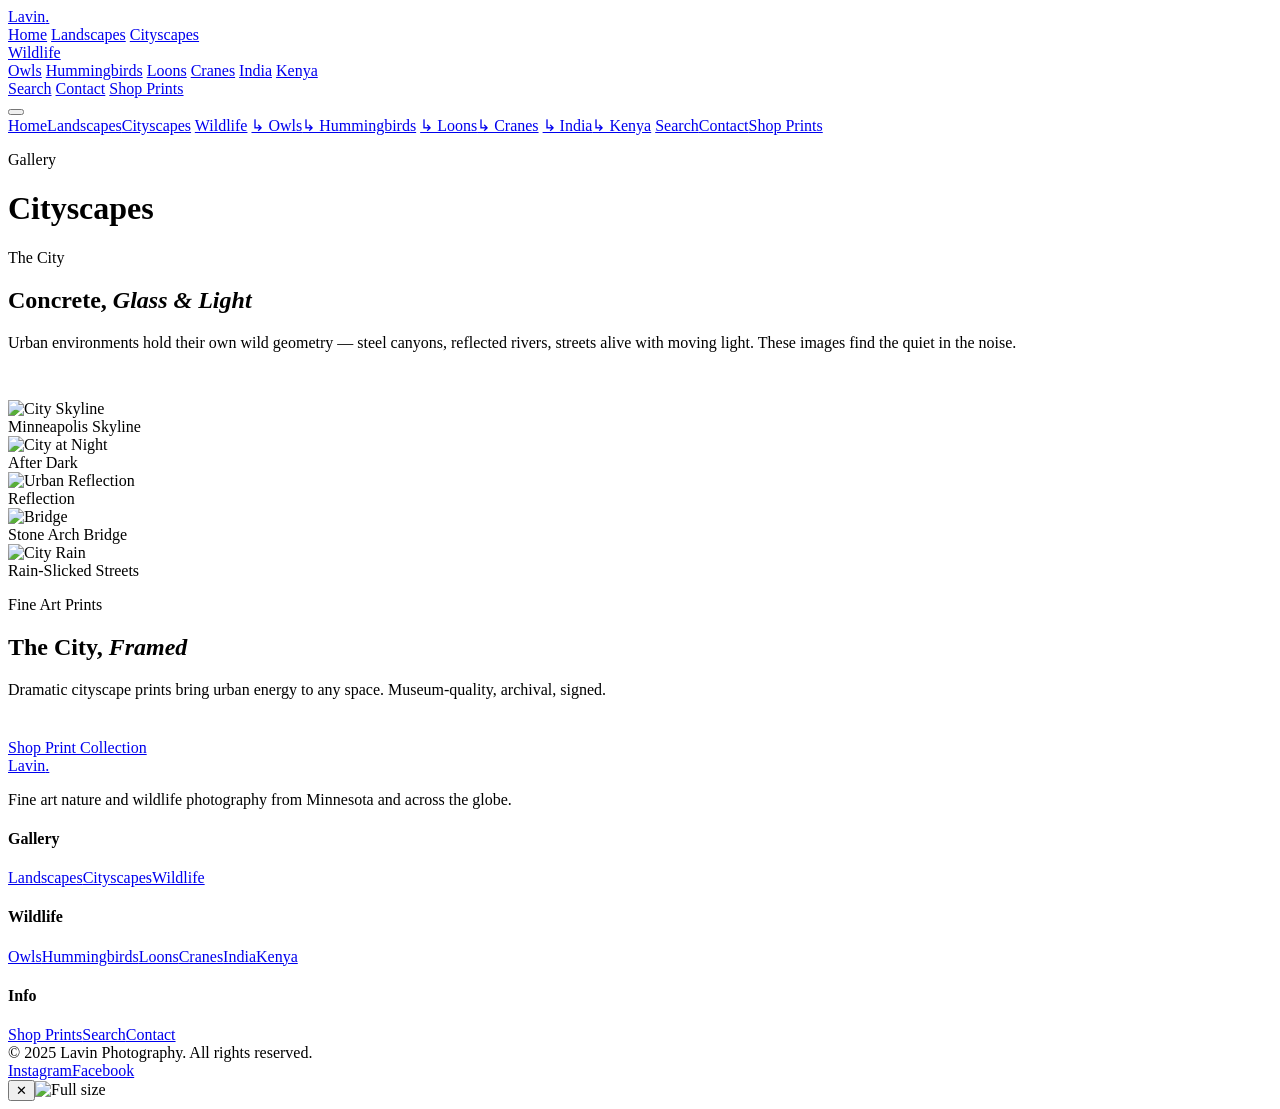
==== cityscapes.html @ 5a4e7e07 "Add files via upload" ====
<!DOCTYPE html>
<html lang="en">
<head>
  <meta charset="UTF-8" />
  <meta name="viewport" content="width=device-width, initial-scale=1.0" />
  <title>Cityscapes — Lavin Photography</title>
  <link rel="stylesheet" href="css/style.css" />
</head>
<body>
<header>
  <a class="logo" href="index.html">Lavin<span>.</span></a>
  <nav>
    <a href="index.html">Home</a>
    <a href="landscapes.html">Landscapes</a>
    <a href="cityscapes.html" class="active">Cityscapes</a>
    <div class="nav-dropdown">
      <a href="wildlife.html">Wildlife</a>
      <div class="dropdown-menu">
        <a href="wildlife.html#owls">Owls</a>
        <a href="wildlife.html#hummingbirds">Hummingbirds</a>
        <a href="wildlife.html#loons">Loons</a>
        <a href="wildlife.html#cranes">Cranes</a>
        <a href="wildlife.html#india">India</a>
        <a href="wildlife.html#kenya">Kenya</a>
      </div>
    </div>
    <a href="search.html">Search</a>
    <a href="contact.html">Contact</a>
    <a href="prints.html" class="nav-cta">Shop Prints</a>
  </nav>
  <button class="hamburger" aria-label="Menu"><span></span><span></span><span></span></button>
</header>
<div class="mobile-menu">
  <a href="index.html">Home</a><a href="landscapes.html">Landscapes</a><a href="cityscapes.html">Cityscapes</a>
  <a href="wildlife.html">Wildlife</a>
  <a class="mobile-sub" href="wildlife.html#owls">↳ Owls</a><a class="mobile-sub" href="wildlife.html#hummingbirds">↳ Hummingbirds</a>
  <a class="mobile-sub" href="wildlife.html#loons">↳ Loons</a><a class="mobile-sub" href="wildlife.html#cranes">↳ Cranes</a>
  <a class="mobile-sub" href="wildlife.html#india">↳ India</a><a class="mobile-sub" href="wildlife.html#kenya">↳ Kenya</a>
  <a href="search.html">Search</a><a href="contact.html">Contact</a><a href="prints.html">Shop Prints</a>
</div>

<div class="page-hero" style="margin-top: var(--nav-height);">
  <div class="page-hero-bg" style="background-image: url('https://images.unsplash.com/photo-1477959858617-67f85cf4f1df?w=1600&q=80');"></div>
  <div class="page-hero-overlay"></div>
  <div class="page-hero-content">
    <p class="section-label" style="margin-bottom:0.5rem;">Gallery</p>
    <h1>Cityscapes</h1>
  </div>
</div>

<section class="section">
  <div class="section-inner">
    <p class="section-label reveal">The City</p>
    <h2 class="section-title reveal">Concrete, <em>Glass &amp; Light</em></h2>
    <div class="divider reveal"></div>
    <p class="section-desc reveal">Urban environments hold their own wild geometry — steel canyons, reflected rivers, streets alive with moving light. These images find the quiet in the noise.</p>

    <div class="gallery-grid reveal" style="margin-top:3rem;">
      <div class="item" data-lightbox="https://images.unsplash.com/photo-1477959858617-67f85cf4f1df?w=1400&q=85" style="cursor:pointer;">
        <img src="https://images.unsplash.com/photo-1477959858617-67f85cf4f1df?w=900&q=80" alt="City Skyline" loading="lazy" />
        <div class="item-label">Minneapolis Skyline</div>
      </div>
      <div class="item" data-lightbox="https://images.unsplash.com/photo-1486325212027-8081e485255e?w=1200&q=85" style="cursor:pointer;">
        <img src="https://images.unsplash.com/photo-1486325212027-8081e485255e?w=600&q=80" alt="City at Night" loading="lazy" />
        <div class="item-label">After Dark</div>
      </div>
      <div class="item" data-lightbox="https://images.unsplash.com/photo-1444723121867-7a241cacace9?w=1200&q=85" style="cursor:pointer;">
        <img src="https://images.unsplash.com/photo-1444723121867-7a241cacace9?w=600&q=80" alt="Urban Reflection" loading="lazy" />
        <div class="item-label">Reflection</div>
      </div>
      <div class="item" data-lightbox="https://images.unsplash.com/photo-1480714378408-67cf0d13bc1b?w=1200&q=85" style="cursor:pointer;">
        <img src="https://images.unsplash.com/photo-1480714378408-67cf0d13bc1b?w=600&q=80" alt="Bridge" loading="lazy" />
        <div class="item-label">Stone Arch Bridge</div>
      </div>
      <div class="item" data-lightbox="https://images.unsplash.com/photo-1514565131-fce0801e6785?w=1200&q=85" style="cursor:pointer;">
        <img src="https://images.unsplash.com/photo-1514565131-fce0801e6785?w=600&q=80" alt="City Rain" loading="lazy" />
        <div class="item-label">Rain-Slicked Streets</div>
      </div>
    </div>
  </div>
</section>

<section class="prints-banner">
  <p class="section-label">Fine Art Prints</p>
  <h2 class="section-title">The City, <em>Framed</em></h2>
  <p class="section-desc">Dramatic cityscape prints bring urban energy to any space. Museum-quality, archival, signed.</p>
  <div style="height:1.5rem;"></div>
  <a href="prints.html" class="btn-primary">Shop Print Collection</a>
</section>

<footer>
  <div class="footer-inner">
    <div class="footer-brand"><a class="logo" href="index.html">Lavin<span>.</span></a><p>Fine art nature and wildlife photography from Minnesota and across the globe.</p></div>
    <div class="footer-col"><h4>Gallery</h4><a href="landscapes.html">Landscapes</a><a href="cityscapes.html">Cityscapes</a><a href="wildlife.html">Wildlife</a></div>
    <div class="footer-col"><h4>Wildlife</h4><a href="wildlife.html#owls">Owls</a><a href="wildlife.html#hummingbirds">Hummingbirds</a><a href="wildlife.html#loons">Loons</a><a href="wildlife.html#cranes">Cranes</a><a href="wildlife.html#india">India</a><a href="wildlife.html#kenya">Kenya</a></div>
    <div class="footer-col"><h4>Info</h4><a href="prints.html">Shop Prints</a><a href="search.html">Search</a><a href="contact.html">Contact</a></div>
  </div>
  <div class="footer-bottom"><span>© 2025 Lavin Photography. All rights reserved.</span><div class="social-links"><a href="https://www.instagram.com" target="_blank" rel="noopener">Instagram</a><a href="https://www.facebook.com" target="_blank" rel="noopener">Facebook</a></div></div>
</footer>
<div class="lightbox-overlay"><button class="lightbox-close" aria-label="Close">✕</button><img src="" alt="Full size" /></div>
<script src="js/main.js"></script>
</body>
</html>
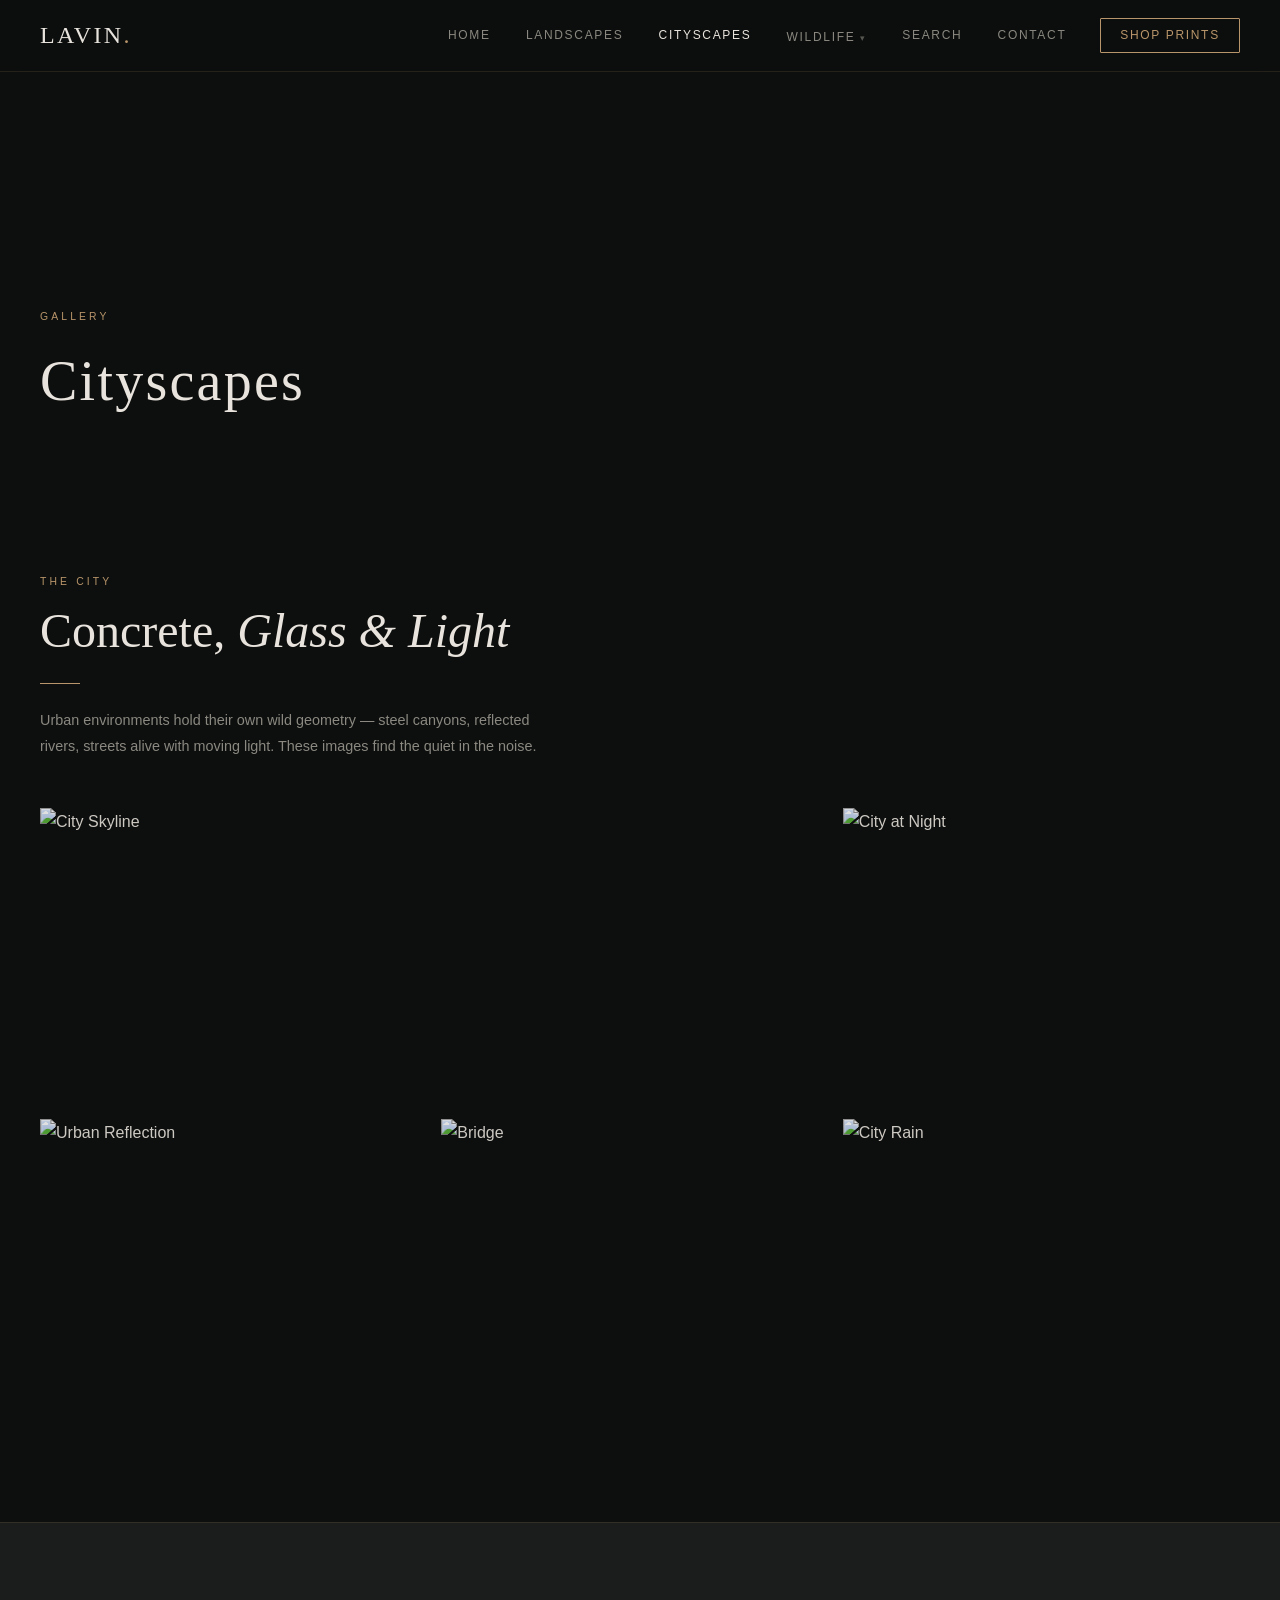
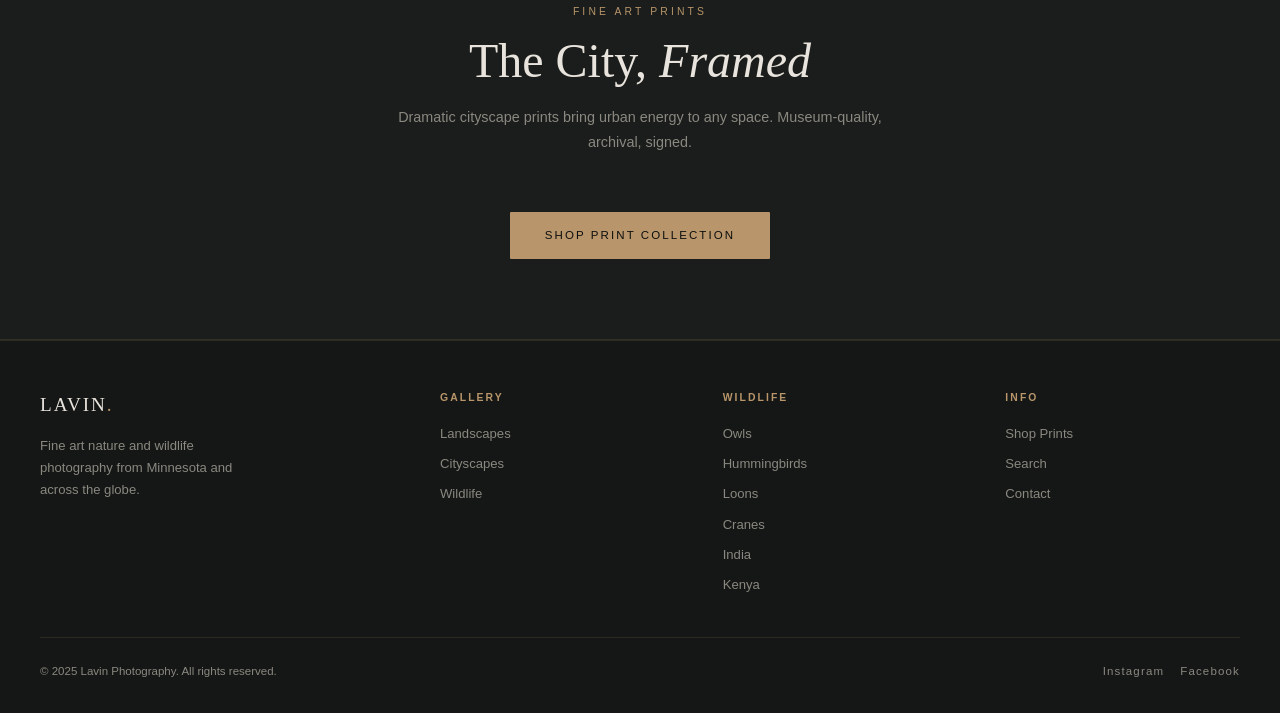
==== commit 086c796c: "Add files via upload" ====
--- a/cityscapes.html
+++ b/cityscapes.html
@@ -59,22 +59,27 @@
       <div class="item" data-lightbox="https://images.unsplash.com/photo-1477959858617-67f85cf4f1df?w=1400&q=85" style="cursor:pointer;">
         <img src="https://images.unsplash.com/photo-1477959858617-67f85cf4f1df?w=900&q=80" alt="City Skyline" loading="lazy" />
         <div class="item-label">Minneapolis Skyline</div>
+        <a class="buy-print-btn" href="contact.html?image=Minneapolis+Skyline">Buy This Print</a>
       </div>
       <div class="item" data-lightbox="https://images.unsplash.com/photo-1486325212027-8081e485255e?w=1200&q=85" style="cursor:pointer;">
         <img src="https://images.unsplash.com/photo-1486325212027-8081e485255e?w=600&q=80" alt="City at Night" loading="lazy" />
         <div class="item-label">After Dark</div>
+        <a class="buy-print-btn" href="contact.html?image=After+Dark">Buy This Print</a>
       </div>
       <div class="item" data-lightbox="https://images.unsplash.com/photo-1444723121867-7a241cacace9?w=1200&q=85" style="cursor:pointer;">
         <img src="https://images.unsplash.com/photo-1444723121867-7a241cacace9?w=600&q=80" alt="Urban Reflection" loading="lazy" />
         <div class="item-label">Reflection</div>
+        <a class="buy-print-btn" href="contact.html?image=Reflection">Buy This Print</a>
       </div>
       <div class="item" data-lightbox="https://images.unsplash.com/photo-1480714378408-67cf0d13bc1b?w=1200&q=85" style="cursor:pointer;">
         <img src="https://images.unsplash.com/photo-1480714378408-67cf0d13bc1b?w=600&q=80" alt="Bridge" loading="lazy" />
         <div class="item-label">Stone Arch Bridge</div>
+        <a class="buy-print-btn" href="contact.html?image=Stone+Arch+Bridge">Buy This Print</a>
       </div>
       <div class="item" data-lightbox="https://images.unsplash.com/photo-1514565131-fce0801e6785?w=1200&q=85" style="cursor:pointer;">
         <img src="https://images.unsplash.com/photo-1514565131-fce0801e6785?w=600&q=80" alt="City Rain" loading="lazy" />
         <div class="item-label">Rain-Slicked Streets</div>
+        <a class="buy-print-btn" href="contact.html?image=Rain-Slicked+Streets">Buy This Print</a>
       </div>
     </div>
   </div>
--- a/css/style.css
+++ b/css/style.css
@@ -0,0 +1,655 @@
+@import url('https://fonts.googleapis.com/css2?family=Cormorant+Garamond:ital,wght@0,300;0,400;0,600;1,300;1,400&family=Jost:wght@200;300;400;500&display=swap');
+
+*, *::before, *::after { box-sizing: border-box; margin: 0; padding: 0; }
+
+:root {
+  --bg: #0d0f0e;
+  --bg-surface: #141715;
+  --bg-card: #1a1d1b;
+  --text-primary: #e8e3dc;
+  --text-muted: #8a8880;
+  --accent: #b8956a;
+  --accent-light: #d4b48a;
+  --border: rgba(184,149,106,0.15);
+  --border-hover: rgba(184,149,106,0.35);
+  --nav-height: 72px;
+}
+
+html { scroll-behavior: smooth; }
+
+body {
+  font-family: 'Jost', sans-serif;
+  background: var(--bg);
+  color: var(--text-primary);
+  font-weight: 300;
+  font-size: 16px;
+  line-height: 1.7;
+  overflow-x: hidden;
+}
+
+/* ── HEADER ─────────────────────────────────────────────── */
+header {
+  position: fixed;
+  top: 0; left: 0; right: 0;
+  height: var(--nav-height);
+  z-index: 100;
+  display: flex;
+  align-items: center;
+  justify-content: space-between;
+  padding: 0 2.5rem;
+  background: rgba(13,15,14,0.92);
+  backdrop-filter: blur(12px);
+  border-bottom: 1px solid var(--border);
+  transition: background 0.3s;
+}
+
+.logo {
+  font-family: 'Cormorant Garamond', serif;
+  font-weight: 300;
+  font-size: 1.5rem;
+  letter-spacing: 0.1em;
+  color: var(--text-primary);
+  text-decoration: none;
+  text-transform: uppercase;
+}
+.logo span { color: var(--accent); }
+
+nav { display: flex; align-items: center; gap: 0; }
+
+nav a {
+  font-size: 0.75rem;
+  font-weight: 400;
+  letter-spacing: 0.14em;
+  text-transform: uppercase;
+  color: var(--text-muted);
+  text-decoration: none;
+  padding: 0.5rem 1.1rem;
+  transition: color 0.2s;
+  position: relative;
+}
+nav a:hover, nav a.active { color: var(--text-primary); }
+
+.nav-dropdown { position: relative; }
+.nav-dropdown > a::after {
+  content: '▾';
+  font-size: 0.55rem;
+  margin-left: 5px;
+  opacity: 0.6;
+}
+.dropdown-menu {
+  position: absolute;
+  top: calc(100% + 12px);
+  left: 50%;
+  transform: translateX(-50%);
+  min-width: 160px;
+  background: var(--bg-surface);
+  border: 1px solid var(--border);
+  border-radius: 2px;
+  padding: 0.5rem 0;
+  opacity: 0;
+  pointer-events: none;
+  transform: translateX(-50%) translateY(-6px);
+  transition: opacity 0.2s, transform 0.2s;
+}
+.nav-dropdown:hover .dropdown-menu {
+  opacity: 1;
+  pointer-events: all;
+  transform: translateX(-50%) translateY(0);
+}
+.dropdown-menu a {
+  display: block;
+  padding: 0.45rem 1.2rem;
+  font-size: 0.7rem;
+  letter-spacing: 0.12em;
+  color: var(--text-muted);
+  text-decoration: none;
+  transition: color 0.2s, background 0.2s;
+}
+.dropdown-menu a:hover { color: var(--accent-light); background: rgba(184,149,106,0.05); }
+
+.nav-cta {
+  margin-left: 1rem;
+  background: transparent;
+  border: 1px solid var(--accent);
+  color: var(--accent) !important;
+  border-radius: 1px;
+  padding: 0.4rem 1.2rem !important;
+  transition: background 0.2s, color 0.2s !important;
+}
+.nav-cta:hover { background: var(--accent) !important; color: var(--bg) !important; }
+
+/* ── HAMBURGER ────────────────────────────────────────────── */
+.hamburger {
+  display: none;
+  flex-direction: column;
+  gap: 5px;
+  cursor: pointer;
+  background: none;
+  border: none;
+  padding: 4px;
+}
+.hamburger span {
+  display: block;
+  width: 24px;
+  height: 1px;
+  background: var(--text-primary);
+  transition: transform 0.3s, opacity 0.3s;
+}
+.hamburger.open span:nth-child(1) { transform: translateY(6px) rotate(45deg); }
+.hamburger.open span:nth-child(2) { opacity: 0; }
+.hamburger.open span:nth-child(3) { transform: translateY(-6px) rotate(-45deg); }
+
+.mobile-menu {
+  display: none;
+  position: fixed;
+  top: var(--nav-height);
+  left: 0; right: 0;
+  background: var(--bg-surface);
+  border-bottom: 1px solid var(--border);
+  z-index: 99;
+  padding: 1rem 0;
+}
+.mobile-menu.open { display: block; }
+.mobile-menu a {
+  display: block;
+  padding: 0.7rem 2.5rem;
+  font-size: 0.8rem;
+  letter-spacing: 0.12em;
+  text-transform: uppercase;
+  color: var(--text-muted);
+  text-decoration: none;
+}
+.mobile-menu a:hover { color: var(--accent-light); }
+.mobile-menu .mobile-sub { padding-left: 3.5rem; color: var(--text-muted); opacity: 0.7; font-size: 0.72rem; }
+
+/* ── HERO ─────────────────────────────────────────────────── */
+.hero {
+  height: 100vh;
+  min-height: 600px;
+  position: relative;
+  display: flex;
+  align-items: center;
+  justify-content: center;
+  text-align: center;
+  overflow: hidden;
+}
+.hero-bg {
+  position: absolute;
+  inset: 0;
+  background: url('https://images.unsplash.com/photo-1506905925346-21bda4d32df4?w=1800&q=80') center/cover no-repeat;
+  transform: scale(1.05);
+  transition: transform 12s ease;
+}
+.hero-bg.loaded { transform: scale(1); }
+.hero-overlay {
+  position: absolute;
+  inset: 0;
+  background: linear-gradient(to bottom,
+    rgba(13,15,14,0.45) 0%,
+    rgba(13,15,14,0.25) 40%,
+    rgba(13,15,14,0.65) 100%);
+}
+.hero-content { position: relative; z-index: 2; padding: 0 2rem; }
+.hero-eyebrow {
+  font-family: 'Jost', sans-serif;
+  font-size: 0.68rem;
+  letter-spacing: 0.3em;
+  text-transform: uppercase;
+  color: var(--accent);
+  margin-bottom: 1.2rem;
+  opacity: 0;
+  animation: fadeUp 0.8s 0.3s forwards;
+}
+.hero h1 {
+  font-family: 'Cormorant Garamond', serif;
+  font-weight: 300;
+  font-size: clamp(3rem, 8vw, 6rem);
+  letter-spacing: 0.04em;
+  line-height: 1.05;
+  color: var(--text-primary);
+  opacity: 0;
+  animation: fadeUp 0.8s 0.5s forwards;
+}
+.hero h1 em { font-style: italic; color: var(--accent-light); }
+.hero-sub {
+  font-size: 0.85rem;
+  letter-spacing: 0.15em;
+  text-transform: uppercase;
+  color: rgba(232,227,220,0.7);
+  margin-top: 1.2rem;
+  opacity: 0;
+  animation: fadeUp 0.8s 0.7s forwards;
+}
+.hero-actions {
+  margin-top: 2.5rem;
+  display: flex;
+  gap: 1rem;
+  justify-content: center;
+  flex-wrap: wrap;
+  opacity: 0;
+  animation: fadeUp 0.8s 0.9s forwards;
+}
+.btn-primary {
+  font-family: 'Jost', sans-serif;
+  font-size: 0.72rem;
+  letter-spacing: 0.18em;
+  text-transform: uppercase;
+  padding: 0.85rem 2.2rem;
+  background: var(--accent);
+  color: var(--bg);
+  border: none;
+  cursor: pointer;
+  text-decoration: none;
+  transition: background 0.2s, transform 0.2s;
+  border-radius: 1px;
+  display: inline-block;
+}
+.btn-primary:hover { background: var(--accent-light); transform: translateY(-1px); }
+.btn-ghost {
+  font-family: 'Jost', sans-serif;
+  font-size: 0.72rem;
+  letter-spacing: 0.18em;
+  text-transform: uppercase;
+  padding: 0.85rem 2.2rem;
+  background: transparent;
+  color: var(--text-primary);
+  border: 1px solid rgba(232,227,220,0.4);
+  cursor: pointer;
+  text-decoration: none;
+  transition: border-color 0.2s, color 0.2s;
+  border-radius: 1px;
+  display: inline-block;
+}
+.btn-ghost:hover { border-color: var(--text-primary); }
+
+.hero-scroll {
+  position: absolute;
+  bottom: 2rem;
+  left: 50%;
+  transform: translateX(-50%);
+  z-index: 2;
+  display: flex;
+  flex-direction: column;
+  align-items: center;
+  gap: 6px;
+  color: var(--text-muted);
+  font-size: 0.6rem;
+  letter-spacing: 0.2em;
+  text-transform: uppercase;
+  animation: bounce 2s infinite;
+}
+.hero-scroll::before {
+  content: '';
+  display: block;
+  width: 1px;
+  height: 40px;
+  background: linear-gradient(to bottom, transparent, var(--accent));
+}
+
+/* ── SECTIONS ─────────────────────────────────────────────── */
+.section { padding: 6rem 2.5rem; }
+.section-inner { max-width: 1300px; margin: 0 auto; }
+
+.section-label {
+  font-size: 0.65rem;
+  letter-spacing: 0.3em;
+  text-transform: uppercase;
+  color: var(--accent);
+  margin-bottom: 0.8rem;
+}
+.section-title {
+  font-family: 'Cormorant Garamond', serif;
+  font-weight: 300;
+  font-size: clamp(2rem, 4vw, 3rem);
+  line-height: 1.15;
+  color: var(--text-primary);
+  margin-bottom: 1rem;
+}
+.section-title em { font-style: italic; }
+.section-desc {
+  font-size: 0.9rem;
+  color: var(--text-muted);
+  max-width: 520px;
+  line-height: 1.8;
+}
+
+.divider {
+  width: 40px;
+  height: 1px;
+  background: var(--accent);
+  margin: 1.5rem 0;
+}
+
+/* ── FEATURED GALLERY GRID ─────────────────────────────────── */
+.gallery-grid {
+  display: grid;
+  grid-template-columns: repeat(3, 1fr);
+  grid-template-rows: auto;
+  gap: 4px;
+  margin-top: 3rem;
+}
+.gallery-grid .item { position: relative; overflow: hidden; cursor: pointer; }
+.gallery-grid .item:first-child { grid-column: span 2; }
+.gallery-grid .item img {
+  width: 100%;
+  height: 100%;
+  object-fit: cover;
+  display: block;
+  transition: transform 0.6s ease, filter 0.4s;
+  filter: brightness(0.88);
+  min-height: 280px;
+}
+.gallery-grid .item:hover img { transform: scale(1.04); filter: brightness(0.7); }
+.gallery-grid .item-label {
+  position: absolute;
+  bottom: 0; left: 0; right: 0;
+  padding: 1.5rem 1.2rem 1rem;
+  background: linear-gradient(to top, rgba(13,15,14,0.85) 0%, transparent 100%);
+  font-family: 'Cormorant Garamond', serif;
+  font-size: 1.1rem;
+  font-weight: 300;
+  letter-spacing: 0.06em;
+  color: var(--text-primary);
+  opacity: 0;
+  transform: translateY(6px);
+  transition: opacity 0.3s, transform 0.3s;
+}
+.gallery-grid .item:hover .item-label { opacity: 1; transform: translateY(0); }
+
+/* ── CATEGORY CARDS ─────────────────────────────────────────── */
+.cat-grid {
+  display: grid;
+  grid-template-columns: repeat(auto-fill, minmax(280px, 1fr));
+  gap: 2px;
+  margin-top: 3rem;
+}
+.cat-card {
+  position: relative;
+  overflow: hidden;
+  aspect-ratio: 4/3;
+  cursor: pointer;
+  text-decoration: none;
+  display: block;
+}
+.cat-card img {
+  width: 100%;
+  height: 100%;
+  object-fit: cover;
+  filter: brightness(0.7);
+  transition: transform 0.5s, filter 0.4s;
+}
+.cat-card:hover img { transform: scale(1.06); filter: brightness(0.5); }
+.cat-card-body {
+  position: absolute;
+  inset: 0;
+  display: flex;
+  flex-direction: column;
+  align-items: center;
+  justify-content: center;
+  padding: 1.5rem;
+  text-align: center;
+}
+.cat-card-title {
+  font-family: 'Cormorant Garamond', serif;
+  font-size: 1.6rem;
+  font-weight: 300;
+  letter-spacing: 0.06em;
+  color: var(--text-primary);
+  transition: color 0.3s;
+}
+.cat-card-sub {
+  font-size: 0.65rem;
+  letter-spacing: 0.2em;
+  text-transform: uppercase;
+  color: var(--accent);
+  margin-top: 0.4rem;
+  opacity: 0;
+  transform: translateY(4px);
+  transition: opacity 0.3s, transform 0.3s;
+}
+.cat-card:hover .cat-card-sub { opacity: 1; transform: translateY(0); }
+
+/* ── ABOUT STRIP ─────────────────────────────────────────────── */
+.about-strip {
+  display: grid;
+  grid-template-columns: 1fr 1fr;
+  gap: 5rem;
+  align-items: center;
+}
+.about-strip img {
+  width: 100%;
+  aspect-ratio: 3/4;
+  object-fit: cover;
+  filter: brightness(0.88) saturate(0.9);
+}
+.about-text .section-desc { max-width: none; }
+.stat-row { display: flex; gap: 2.5rem; margin-top: 2.5rem; }
+.stat { border-left: 1px solid var(--accent); padding-left: 1rem; }
+.stat-num {
+  font-family: 'Cormorant Garamond', serif;
+  font-size: 2.2rem;
+  font-weight: 300;
+  color: var(--text-primary);
+  line-height: 1;
+}
+.stat-label { font-size: 0.65rem; letter-spacing: 0.15em; text-transform: uppercase; color: var(--text-muted); margin-top: 0.3rem; }
+
+/* ── PRINTS CTA BANNER ────────────────────────────────────────── */
+.prints-banner {
+  background: var(--bg-card);
+  border-top: 1px solid var(--border);
+  border-bottom: 1px solid var(--border);
+  padding: 5rem 2.5rem;
+  text-align: center;
+  position: relative;
+  overflow: hidden;
+}
+.prints-banner::before {
+  content: '';
+  position: absolute;
+  inset: 0;
+  background: url('https://images.unsplash.com/photo-1501854140801-50d01698950b?w=1400&q=60') center/cover;
+  opacity: 0.08;
+}
+.prints-banner > * { position: relative; }
+.prints-banner .section-title { margin: 0 auto 1rem; max-width: 600px; }
+.prints-banner .section-desc { margin: 0 auto 2rem; text-align: center; }
+
+/* ── WILDLIFE SUB NAV ───────────────────────────────────────── */
+.pill-nav {
+  display: flex;
+  gap: 0.5rem;
+  flex-wrap: wrap;
+  margin-bottom: 2.5rem;
+}
+.pill {
+  font-size: 0.68rem;
+  letter-spacing: 0.14em;
+  text-transform: uppercase;
+  padding: 0.4rem 1rem;
+  border: 1px solid var(--border);
+  border-radius: 1px;
+  color: var(--text-muted);
+  cursor: pointer;
+  transition: border-color 0.2s, color 0.2s, background 0.2s;
+  background: transparent;
+}
+.pill:hover, .pill.active { border-color: var(--accent); color: var(--accent); }
+
+/* ── CONTACT FORM ─────────────────────────────────────────────── */
+.contact-grid {
+  display: grid;
+  grid-template-columns: 1fr 1.4fr;
+  gap: 5rem;
+  align-items: start;
+}
+.form-group { margin-bottom: 1.2rem; }
+.form-group label {
+  display: block;
+  font-size: 0.68rem;
+  letter-spacing: 0.18em;
+  text-transform: uppercase;
+  color: var(--text-muted);
+  margin-bottom: 0.5rem;
+}
+.form-group input,
+.form-group textarea,
+.form-group select {
+  width: 100%;
+  background: var(--bg-card);
+  border: 1px solid var(--border);
+  color: var(--text-primary);
+  font-family: 'Jost', sans-serif;
+  font-size: 0.9rem;
+  font-weight: 300;
+  padding: 0.75rem 1rem;
+  border-radius: 1px;
+  transition: border-color 0.2s;
+  outline: none;
+  -webkit-appearance: none;
+}
+.form-group input:focus,
+.form-group textarea:focus,
+.form-group select:focus { border-color: var(--accent); }
+.form-group textarea { min-height: 140px; resize: vertical; }
+.form-group select { cursor: pointer; }
+.form-group select option { background: var(--bg-card); }
+
+/* ── FOOTER ─────────────────────────────────────────────────── */
+footer {
+  background: var(--bg-surface);
+  border-top: 1px solid var(--border);
+  padding: 3rem 2.5rem 2rem;
+}
+.footer-inner {
+  max-width: 1300px;
+  margin: 0 auto;
+  display: grid;
+  grid-template-columns: 1.5fr 1fr 1fr 1fr;
+  gap: 3rem;
+}
+.footer-brand .logo { font-size: 1.2rem; }
+.footer-brand p { font-size: 0.82rem; color: var(--text-muted); margin-top: 0.8rem; line-height: 1.7; max-width: 220px; }
+.footer-col h4 {
+  font-size: 0.65rem;
+  letter-spacing: 0.2em;
+  text-transform: uppercase;
+  color: var(--accent);
+  margin-bottom: 1rem;
+}
+.footer-col a {
+  display: block;
+  font-size: 0.82rem;
+  color: var(--text-muted);
+  text-decoration: none;
+  margin-bottom: 0.5rem;
+  transition: color 0.2s;
+}
+.footer-col a:hover { color: var(--text-primary); }
+.footer-bottom {
+  max-width: 1300px;
+  margin: 2rem auto 0;
+  padding-top: 1.5rem;
+  border-top: 1px solid var(--border);
+  display: flex;
+  align-items: center;
+  justify-content: space-between;
+  font-size: 0.72rem;
+  color: var(--text-muted);
+}
+.social-links { display: flex; gap: 1rem; }
+.social-links a { color: var(--text-muted); text-decoration: none; font-size: 0.72rem; letter-spacing: 0.1em; transition: color 0.2s; }
+.social-links a:hover { color: var(--accent); }
+
+/* ── LIGHTBOX ────────────────────────────────────────────────── */
+.lightbox-overlay {
+  display: none;
+  position: fixed;
+  inset: 0;
+  background: rgba(13,15,14,0.96);
+  z-index: 200;
+  align-items: center;
+  justify-content: center;
+}
+.lightbox-overlay.open { display: flex; }
+.lightbox-overlay img { max-width: 90vw; max-height: 90vh; object-fit: contain; }
+.lightbox-close {
+  position: absolute;
+  top: 1.5rem; right: 2rem;
+  font-size: 1.5rem;
+  color: var(--text-muted);
+  cursor: pointer;
+  background: none;
+  border: none;
+  line-height: 1;
+  transition: color 0.2s;
+}
+.lightbox-close:hover { color: var(--text-primary); }
+
+/* ── PAGE HERO (inner pages) ─────────────────────────────────── */
+.page-hero {
+  height: 45vh;
+  min-height: 300px;
+  position: relative;
+  display: flex;
+  align-items: flex-end;
+  padding: 3rem 2.5rem;
+  overflow: hidden;
+}
+.page-hero-bg {
+  position: absolute;
+  inset: 0;
+  background-size: cover;
+  background-position: center;
+}
+.page-hero-overlay {
+  position: absolute;
+  inset: 0;
+  background: linear-gradient(to top, rgba(13,15,14,0.9) 0%, rgba(13,15,14,0.3) 100%);
+}
+.page-hero-content { position: relative; z-index: 2; }
+.page-hero h1 {
+  font-family: 'Cormorant Garamond', serif;
+  font-weight: 300;
+  font-size: clamp(2.2rem, 5vw, 3.5rem);
+  letter-spacing: 0.04em;
+  color: var(--text-primary);
+}
+
+/* ── ANIMATIONS ───────────────────────────────────────────────── */
+@keyframes fadeUp {
+  from { opacity: 0; transform: translateY(16px); }
+  to { opacity: 1; transform: translateY(0); }
+}
+@keyframes bounce {
+  0%, 100% { transform: translateX(-50%) translateY(0); }
+  50% { transform: translateX(-50%) translateY(6px); }
+}
+
+.reveal {
+  opacity: 0;
+  transform: translateY(20px);
+  transition: opacity 0.7s ease, transform 0.7s ease;
+}
+.reveal.visible { opacity: 1; transform: translateY(0); }
+
+/* ── RESPONSIVE ───────────────────────────────────────────────── */
+@media (max-width: 900px) {
+  header nav { display: none; }
+  .hamburger { display: flex; }
+  .gallery-grid { grid-template-columns: 1fr 1fr; }
+  .gallery-grid .item:first-child { grid-column: span 2; }
+  .about-strip { grid-template-columns: 1fr; gap: 2.5rem; }
+  .contact-grid { grid-template-columns: 1fr; gap: 2.5rem; }
+  .footer-inner { grid-template-columns: 1fr 1fr; gap: 2rem; }
+}
+@media (max-width: 600px) {
+  .section { padding: 4rem 1.5rem; }
+  header { padding: 0 1.5rem; }
+  .gallery-grid { grid-template-columns: 1fr; }
+  .gallery-grid .item:first-child { grid-column: span 1; }
+  .cat-grid { grid-template-columns: 1fr 1fr; }
+  .footer-inner { grid-template-columns: 1fr; }
+  .footer-bottom { flex-direction: column; gap: 1rem; text-align: center; }
+  .stat-row { flex-wrap: wrap; gap: 1.5rem; }
+}
